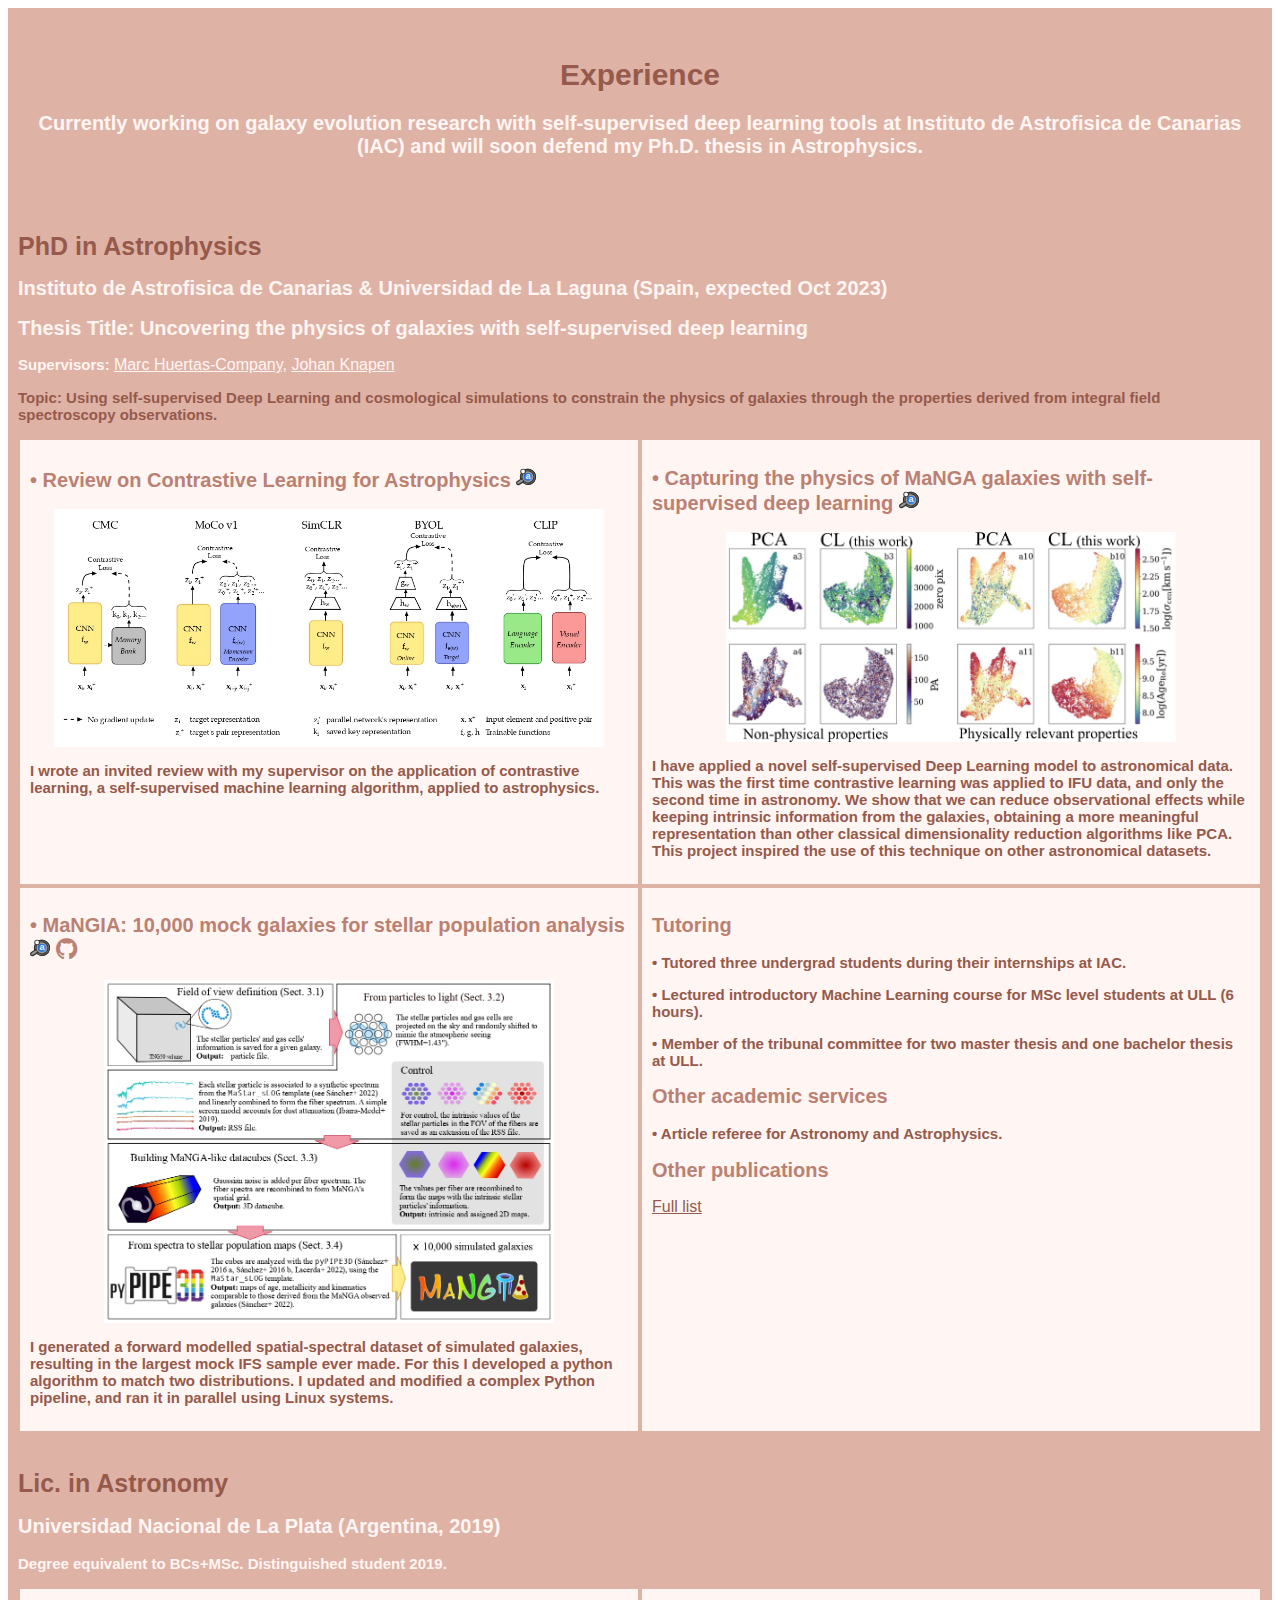
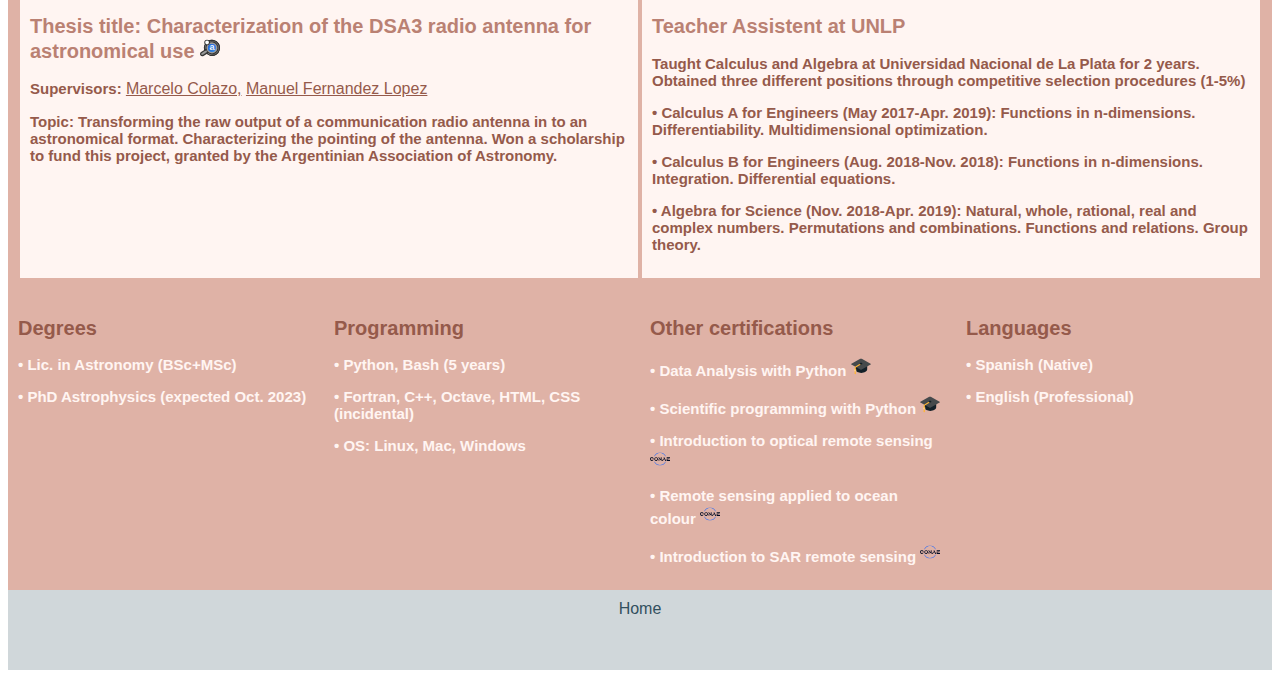
==== experience/index.html @ cc297749 "Update index.html" ====
<!DOCTYPE html>
<! color scheme https://paletton.com/#uid=33s0u0k8bs2fSiIchnk4yzG1EOt>
<link rel="stylesheet" href="styles.css"> 
<link rel="stylesheet" href="https://cdnjs.cloudflare.com/ajax/libs/font-awesome/4.7.0/css/font-awesome.min.css">
<html lang="en">
<head>
<title>RS - experience</title>
<meta charset="utf-8">
<meta name="viewport" content="width=device-width, initial-scale=1">

<style>
* {
  box-sizing: border-box;
}

body {
  font-family: Didot, sans-serif, Arial, Helvetica;
}

/* Style the header */
.header {
  background-color: #DFB2A6;
  padding: 30px;
  text-align: center;
  font-size: 30px;
}

/* Create three equal columns that floats next to each other */
.column {
  float: left;
  padding: 10px;
  width: 100%;
}

.row {
  display: flex;
  flex-wrap: wrap;
  align-items: stretch;
}

.mini {
  float: left;
  width: 25%;
  padding: 10px;
}

.degree {
  background-color: #DFB2A6;
  width: 100%;
  padding: 10px;
}


.project {
  float: left;
  width: 50%;
  padding: 10px;
  border: 2px solid #DFB2A6;
}

 
/* Clear floats after the columns */
.row:after {
  content: "";
  clear: both;
}
 
/* Style the footer */
.footer {
  background-color: #D0D7DA;
  padding: 10px;
  text-align: center;
  height: 80px;
}

.button {
  transition: all .2s ease-in-out;
}

.button:hover {
  transform: scale(1.5);
}

.center {
  display: block;
  margin-left: auto;
  margin-right: auto;
}

.responsive {
  width: 100%;
  max-width: 450px;
  height: auto;
}

.responsive2 {
  width: 100%;
  max-width: 550px;
  height: auto;
}
  
/* Responsive layout - makes the three columns stack on top of each other instead of next to each other */
@media (max-width: 700px) {
  .project {
    width: 100%;
  }
}

@media (max-width: 500px) {
  .mini {
    width: 100%;
  }
}
</style>
</head>
<body>


<div class="header">
  <h1 id="darkred" style="font-size: 30px;">Experience</h2>
  <h2 id="lightred">Currently working on galaxy evolution research with self-supervised deep learning tools at Instituto de Astrofisica de Canarias (IAC) and will soon defend my Ph.D. thesis in Astrophysics.</h2>
</div>


<div class="degree">
  <h1 id="darkred">PhD in Astrophysics</h1>
  <h2 id="lightred">Instituto de Astrofisica de Canarias & Universidad de La Laguna (Spain, expected Oct 2023)</h2>
  <h2 id="lightred">Thesis Title: Uncovering the physics of galaxies with self-supervised deep learning</h2>
  <h3 id="lightred" style="display: inline;">Supervisors: </h3> <a id="lightred" style="text-decoration: underline;" href="https://mhuertascompany.weebly.com/">Marc Huertas-Company,</a> <a id="lightred" style="text-decoration: underline;" href="http://vivaldi.ll.iac.es/galeria/jhk/Johan%20Knapen%27s%20Homepage/Welcome.html">Johan Knapen</a>
  <h3 id="darkred">Topic: Using self-supervised Deep Learning and cosmological simulations to constrain the physics of galaxies through the properties derived from integral field spectroscopy observations.</h3>

  <div class="row"> 
    <div class="project" style="background-color: #FFF5F2;">
      <h2 id="dred">&#x2022; Review on Contrastive Learning for Astrophysics
        <a href="https://ui.adsabs.harvard.edu/abs/2023arXiv230605528H/abstract"><img class="button" src="media/ads_partial_logo_dark_background.svg" height="20" width="20"/></a>
      </h2>
      <img src="https://reginasar.github.io/experience/media/CL_frameworks_2_page-0001.jpg" class="center responsive2" />
      <h3 id="darkred">I wrote an invited review with my supervisor on the application of contrastive learning, a self-supervised machine learning algorithm, applied to astrophysics.</h3>
    </div>
  

    <div class="project" style="background-color: #FFF5F2;">
      <h2 id="dred">&#x2022; Capturing the physics of MaNGA galaxies with self-supervised deep learning
        <a href="https://ui.adsabs.harvard.edu/abs/2021ApJ...921..177S/abstract"><img class="button" src="media/ads_partial_logo_dark_background.svg" height="20" width="20"/></a>
      </h2>
      <img src="https://reginasar.github.io/experience/media/pca_simclr_ifu.png" class="center responsive" />
      <h3 id="darkred">I have applied a novel self-supervised Deep Learning model to astronomical data. This was the first time contrastive learning was applied to IFU data, and only the second time in astronomy. We show that we can reduce observational effects while keeping intrinsic information from the galaxies, obtaining a more meaningful representation than other classical dimensionality reduction algorithms like PCA. This project inspired the use of this technique on other astronomical datasets.</h3>
    </div>
  </div>
 
  <div class="row"> 
    <div class="project" style="background-color: #FFF5F2;">
      <h2 id="dred">&#x2022; MaNGIA: 10,000 mock galaxies for stellar population analysis 
        <a href="https://ui.adsabs.harvard.edu/abs/2023A%26A...673A..23S/abstract"><img class="button" src="media/ads_partial_logo_dark_background.svg" height="20" width="20"/></a>
        <a href="https://github.com/reginasar/TNG_MaNGA_mocks"><i class="fa fa-github button" style="font-size:25px;color:#BA8173"></i></a>
      </h2>
      <img src="https://reginasar.github.io/experience/media/scheme_mini_paper2_page-0001.jpg" class="center responsive" />
      <h3 id="darkred">I generated a forward modelled spatial-spectral dataset of simulated galaxies, resulting in the largest mock IFS sample ever made. For this I developed a python algorithm to match two distributions. I updated and modified a complex Python pipeline, and ran it in parallel using Linux systems.</h3>      
    </div>
   
    <div class="project" style="background-color: #FFF5F2;">
      <h2 id="dred">Tutoring</h2>
      <h3 id="darkred">&#x2022; Tutored three undergrad students during their internships at IAC.</h3>
      <h3 id="darkred">&#x2022; Lectured introductory Machine Learning course for MSc level students at ULL (6 hours).</h3>
      <h3 id="darkred">&#x2022; Member of the tribunal committee for two master thesis and one bachelor thesis at ULL.</h3>
      <h2 id="dred">Other academic services</h2>
      <h3 id="darkred">&#x2022; Article referee for Astronomy and Astrophysics.</h3>
      <h2 id="dred">Other publications</h2>
      <a id="darkred" style="text-decoration: underline;" href="https://ui.adsabs.harvard.edu/search/filter_author_facet_hier_fq_author=NOT&filter_author_facet_hier_fq_author=(((((*%3A*%20NOT%20author_facet_hier%3A%220%2FLopez%2C%20J%22)%20NOT%20author_facet_hier%3A%220%2FPacheco%2C%20P%22)%20NOT%20author_facet_hier%3A%220%2FGallardo%2C%20M%22)%20NOT%20author_facet_hier%3A%220%2FTobajas%2C%20F%22)%20NOT%20author_facet_hier%3A%220%2FAlvarez%2C%20J%22)&filter_author_facet_hier_fq_author=author_facet_hier%3A%220%2FCallico%2C%20G%22&fq=%7B!type%3Daqp%20v%3D%24fq_author%7D&fq_author=((((((*%3A*%20NOT%20author_facet_hier%3A%220%2FLopez%2C%20J%22)%20NOT%20author_facet_hier%3A%220%2FPacheco%2C%20P%22)%20NOT%20author_facet_hier%3A%220%2FGallardo%2C%20M%22)%20NOT%20author_facet_hier%3A%220%2FTobajas%2C%20F%22)%20NOT%20author_facet_hier%3A%220%2FAlvarez%2C%20J%22)%20NOT%20author_facet_hier%3A%220%2FCallico%2C%20G%22)&p_=0&q=-docs(fc6e42573b38092a85a9706470d5d37d)%20%20%20author%3A%22Sarmiento%2C%20Regina%22&sort=date%20desc%2C%20bibcode%20desc">Full list</a>
    </div>
  </div>
</div>
 
<div class="degree">
  <h1 id="darkred">Lic. in Astronomy</h1>
  <h2 id="lightred">Universidad Nacional de La Plata (Argentina, 2019)</h2>
  <h3 id="lightred">Degree equivalent to BCs+MSc. Distinguished student 2019.</h3>

  <div class="row"> 
    <div class="project" style="background-color: #FFF5F2;">
      <h2 id="dred">Thesis title: Characterization of the DSA3 radio antenna for astronomical use <a href="https://ui.adsabs.harvard.edu/abs/2020BAAA...61B.231S/abstract"><img class="button" src="media/ads_partial_logo_dark_background.svg" height="20" width="20"/></a></h2>
      <h3 id="darkred" style="display: inline;">Supervisors: </h3> <a id="darkred" style="text-decoration: underline;" href="https://ar.linkedin.com/in/marcelo-colazo-37b0ab4">Marcelo Colazo,</a> <a id="darkred" style="text-decoration: underline;" href="https://www.iar.unlp.edu.ar/institucional/personal/dr-manuel-fernandez-lopez/">Manuel Fernandez Lopez</a>
      <h3 id="darkred">Topic: Transforming the raw output of a communication radio antenna in to an astronomical format. Characterizing the pointing of the antenna. Won a scholarship to fund this project, granted by the Argentinian
Association of Astronomy.</h3>
    </div>

    <div class="project" style="background-color: #FFF5F2;">
      <h2 id="dred">Teacher Assistent at UNLP</h2>
      <h3 id="darkred">Taught Calculus and Algebra at Universidad Nacional de La Plata for 2 years. Obtained three different positions through competitive selection procedures (1-5%)</h3>
      <h3 id="darkred">&#x2022; Calculus A for Engineers (May 2017-Apr. 2019): Functions in n-dimensions. Differentiability. Multidimensional optimization.</h3>
      <h3 id="darkred">&#x2022; Calculus B for Engineers (Aug. 2018-Nov. 2018): Functions in n-dimensions. Integration. Differential equations.</h3>
      <h3 id="darkred">&#x2022; Algebra for Science (Nov. 2018-Apr. 2019): Natural, whole, rational, real and complex numbers. Permutations and combinations. Functions and relations. Group theory.</h3>
    </div>
  </div>
</div>

 
<div class="row"> 
  <div class="mini" style="background-color: #DFB2A6;">
    <h2 id="darkred">Degrees</h2>
    <h3 id="lightred">&#x2022; Lic. in Astronomy (BSc+MSc)</h3>
    <h3 id="lightred">&#x2022; PhD Astrophysics (expected Oct. 2023)</h3>
  </div>
 
  <div class="mini" style="background-color: #DFB2A6;">
    <h2 id="darkred">Programming</h1>
    <h3 id="lightred">&#x2022; Python, Bash (5 years)</h3>
    <h3 id="lightred">&#x2022; Fortran, C++, Octave, HTML, CSS (incidental)</h3>
    <h3 id="lightred">&#x2022; OS: Linux, Mac, Windows</h3>
  </div>
 
  <div class="mini" style="background-color: #DFB2A6;">   
    <h2 id="darkred">Other certifications</h2>
    <h3 id="lightred">&#x2022; Data Analysis with Python <a href="https://www.freecodecamp.org/certification/fcc90348913-fd40-420e-a1f8-22a1d60f429a/data-analysis-with-python-v7"><img class="button" src="media/certificate.svg" height="20" width="20"/></a> </h3>
    <h3 id="lightred">&#x2022; Scientific programming with Python <a href="https://www.freecodecamp.org/certification/fcc90348913-fd40-420e-a1f8-22a1d60f429a/scientific-computing-with-python-v7"><img class="button" src="media/certificate.svg" height="20" width="20"/></a> </h3>
    <h3 id="lightred">&#x2022; Introduction to optical remote sensing <a href="https://www.argentina.gob.ar/ciencia/conae/unidad-educacion/cursos-y-capacitaciones/teledeteccion-optica-nivel-introductorio"><img class="button" src="media/conae.svg" height="20" width="20"/></a> </h3>
    <h3 id="lightred">&#x2022; Remote sensing applied to ocean colour <a href="https://www.argentina.gob.ar/ciencia/conae/unidad-educacion/cursos-y-capacitaciones/teledeteccion-aplicada-al-color-del-oceano-nivel-introductorio"><img class="button" src="media/conae.svg" height="20" width="20"/></a> </h3>
    <h3 id="lightred">&#x2022; Introduction to SAR remote sensing <a href="https://www.argentina.gob.ar/ciencia/conae/unidad-educacion/cursos-y-capacitaciones/teledeteccion-sar-nivel-introductorio"><img class="button" src="media/conae.svg" height="20" width="20"/></a> </h3>
  </div>
 
  <div class="mini" style="background-color: #DFB2A6;">
    <h2 id="darkred">Languages</h2>
    <h3 id="lightred">&#x2022; Spanish (Native)</h3>
    <h3 id="lightred">&#x2022; English (Professional)</h3>
  </div>
</div> 

 

<div class="footer">
  <a id="blue" href="https://reginasar.github.io/">Home</a>
</div>

</body>
</html>
---- experience/styles.css ----
<style>


h1#blue {
  color: #32505E;
}

h2#blue {
  color: #4B6876;
}
  
h1#darkred {
  color: #955A4B; /* Dark red big font */
  font-size: 25px; 
}

h2#darkred {
  color: #955A4B;
  font-size: 20px; /* Dark red paragraph font */
}

h3#darkred {
  color: #955A4B;
  font-size: 15px; /* Dark red paragraph font */
}


h1#dred {
  color: #BA8173; /* not so Dark red big font */
  font-size: 25px; 
}

h2#dred {
  color: #BA8173;
  font-size: 20px; /* not so Dark red paragraph font */
}

h3#dred {
  color: #BA8173;
  font-size: 15px; /* not so Dark red paragraph font */
}

h1#lightred {
  color: #FFF5F2; /* Light red big font */
  font-size: 25px; 
}

h2#lightred {
  color: #FFF5F2;
  font-size: 20px; /* Light red subtitle font */
}

h3#lightred {
  color: #FFF5F2;
  font-size: 15px; /* Light red paragraph font */
}

h1#pink {
  color: #FFE2DB;
  font-size: 25px; /* pink big font */
}

h2#pink {
  color: #FFE2DB;
  font-size: 20px; /* pink subtitle font */
}

h3#pink {
  color: #FFE2DB;
  font-size: 15px; /* pink paragraph font */
}

a#lightred:link {
  color: #FFF5F2;
  background-color: transparent;
  text-decoration: none;
}
a#lightred:visited {
  color: #FFF5F2;
  background-color: transparent;
  text-decoration: none;
}
a#lightred:hover {
  color: #955A4B;
  background-color: transparent;
  text-decoration: underline;
}
a#lightred:active {
  color: #955A4B;
  background-color: transparent;
  text-decoration: underline;
}

a#blue:link {
  color: #32505E;
  background-color: transparent;
  text-decoration: none;
}
a#blue:visited {
  color: #32505E;
  background-color: transparent;
  text-decoration: none;
}
a#blue:hover {
  color: #4B6876;
  background-color: transparent;
  text-decoration: underline;
}
a#blue:active {
  color: #4B6876;
  background-color: transparent;
  text-decoration: underline;
}

a#darkred:link {
  color: #955A4B;
  background-color: transparent;
  text-decoration: none;
}
a#darkred:visited {
  color: #955A4B;
  background-color: transparent;
  text-decoration: none;
}
a#darkred:hover {
  color: #DFB2A6;
  background-color: transparent;
  text-decoration: underline;
}
a#darkred:active {
  color: #DFB2A6;
  background-color: transparent;
  text-decoration: underline;
}

  
</style>
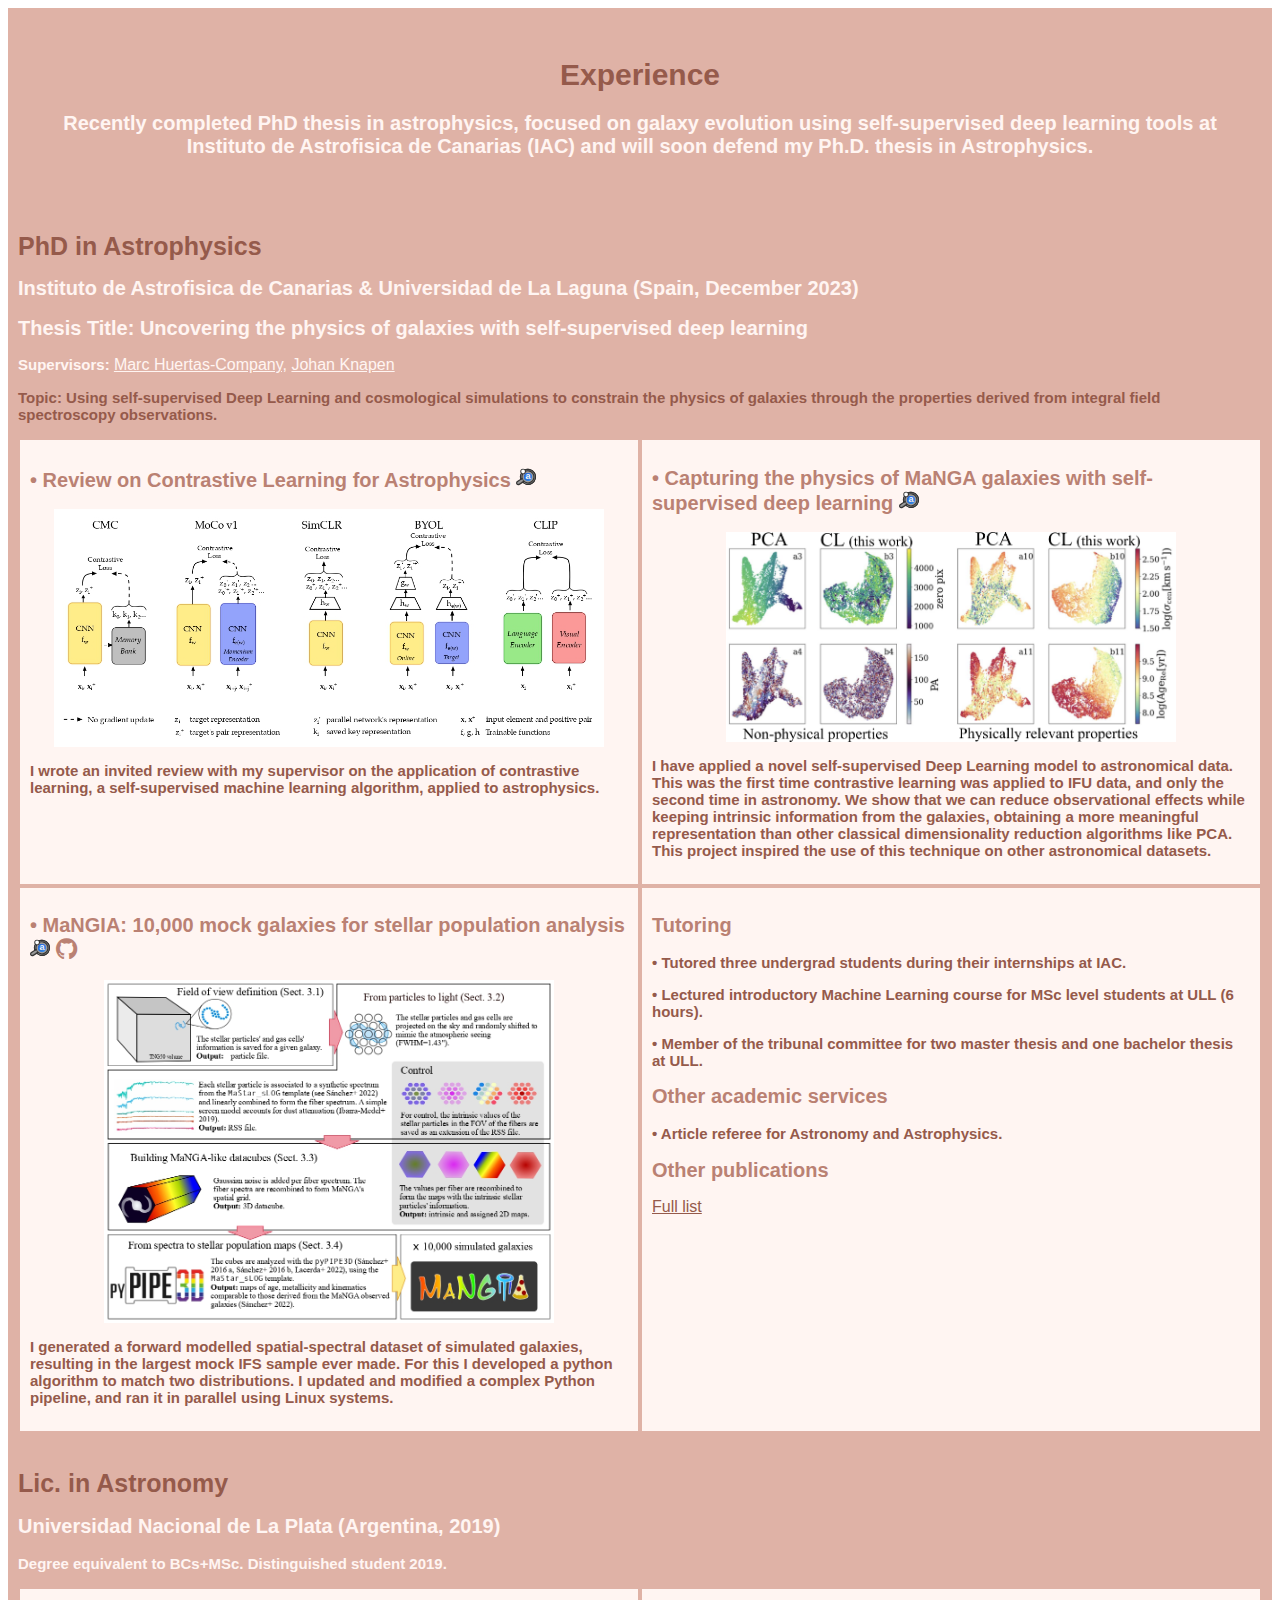
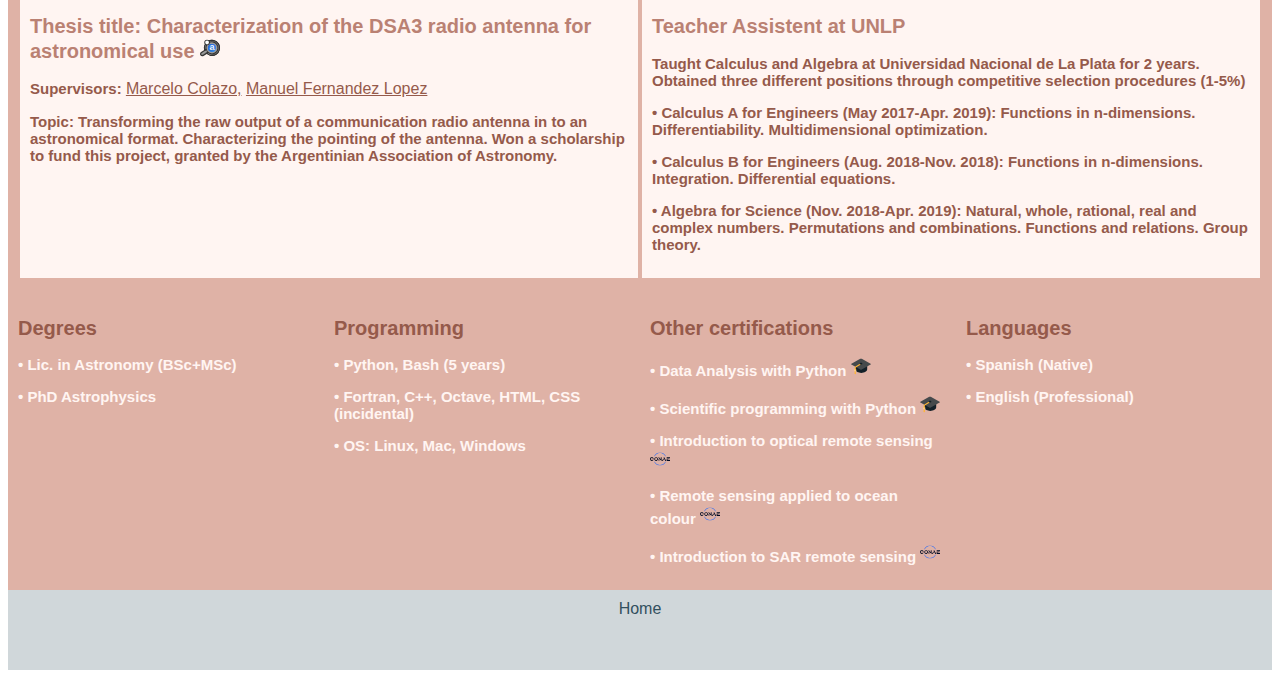
==== commit 0148edb4: "Update index.html" ====
--- a/experience/index.html
+++ b/experience/index.html
@@ -118,13 +118,13 @@
 
 <div class="header">
   <h1 id="darkred" style="font-size: 30px;">Experience</h2>
-  <h2 id="lightred">Currently working on galaxy evolution research with self-supervised deep learning tools at Instituto de Astrofisica de Canarias (IAC) and will soon defend my Ph.D. thesis in Astrophysics.</h2>
+  <h2 id="lightred">Recently completed PhD thesis in astrophysics, focused on galaxy evolution using self-supervised deep learning tools at Instituto de Astrofisica de Canarias (IAC) and will soon defend my Ph.D. thesis in Astrophysics.</h2>
 </div>
 
 
 <div class="degree">
   <h1 id="darkred">PhD in Astrophysics</h1>
-  <h2 id="lightred">Instituto de Astrofisica de Canarias & Universidad de La Laguna (Spain, expected Oct 2023)</h2>
+  <h2 id="lightred">Instituto de Astrofisica de Canarias & Universidad de La Laguna (Spain, December 2023)</h2>
   <h2 id="lightred">Thesis Title: Uncovering the physics of galaxies with self-supervised deep learning</h2>
   <h3 id="lightred" style="display: inline;">Supervisors: </h3> <a id="lightred" style="text-decoration: underline;" href="https://mhuertascompany.weebly.com/">Marc Huertas-Company,</a> <a id="lightred" style="text-decoration: underline;" href="http://vivaldi.ll.iac.es/galeria/jhk/Johan%20Knapen%27s%20Homepage/Welcome.html">Johan Knapen</a>
   <h3 id="darkred">Topic: Using self-supervised Deep Learning and cosmological simulations to constrain the physics of galaxies through the properties derived from integral field spectroscopy observations.</h3>
@@ -166,7 +166,7 @@
       <h2 id="dred">Other academic services</h2>
       <h3 id="darkred">&#x2022; Article referee for Astronomy and Astrophysics.</h3>
       <h2 id="dred">Other publications</h2>
-      <a id="darkred" style="text-decoration: underline;" href="https://ui.adsabs.harvard.edu/search/filter_author_facet_hier_fq_author=NOT&filter_author_facet_hier_fq_author=(((((*%3A*%20NOT%20author_facet_hier%3A%220%2FLopez%2C%20J%22)%20NOT%20author_facet_hier%3A%220%2FPacheco%2C%20P%22)%20NOT%20author_facet_hier%3A%220%2FGallardo%2C%20M%22)%20NOT%20author_facet_hier%3A%220%2FTobajas%2C%20F%22)%20NOT%20author_facet_hier%3A%220%2FAlvarez%2C%20J%22)&filter_author_facet_hier_fq_author=author_facet_hier%3A%220%2FCallico%2C%20G%22&fq=%7B!type%3Daqp%20v%3D%24fq_author%7D&fq_author=((((((*%3A*%20NOT%20author_facet_hier%3A%220%2FLopez%2C%20J%22)%20NOT%20author_facet_hier%3A%220%2FPacheco%2C%20P%22)%20NOT%20author_facet_hier%3A%220%2FGallardo%2C%20M%22)%20NOT%20author_facet_hier%3A%220%2FTobajas%2C%20F%22)%20NOT%20author_facet_hier%3A%220%2FAlvarez%2C%20J%22)%20NOT%20author_facet_hier%3A%220%2FCallico%2C%20G%22)&p_=0&q=-docs(fc6e42573b38092a85a9706470d5d37d)%20%20%20author%3A%22Sarmiento%2C%20Regina%22&sort=date%20desc%2C%20bibcode%20desc">Full list</a>
+      <a id="darkred" style="text-decoration: underline;" href="https://ui.adsabs.harvard.edu/search/filter_database_fq_database=AND&filter_database_fq_database=((database%3Aastronomy%20OR%20database%3Aphysics))&filter_database_fq_database=database%3A%22astronomy%22&fq=%7B!type%3Daqp%20v%3D%24fq_database%7D&fq_database=(((database%3Aastronomy%20OR%20database%3Aphysics))%20AND%20database%3A%22astronomy%22)&p_=0&q=((%20author%3A%22Sarmiento%2C%20Regina%22)%20AND%20year%3A2020-2024)&sort=date%20desc%2C%20bibcode%20desc">Full list</a>
     </div>
   </div>
 </div>
@@ -199,7 +199,7 @@
   <div class="mini" style="background-color: #DFB2A6;">
     <h2 id="darkred">Degrees</h2>
     <h3 id="lightred">&#x2022; Lic. in Astronomy (BSc+MSc)</h3>
-    <h3 id="lightred">&#x2022; PhD Astrophysics (expected Oct. 2023)</h3>
+    <h3 id="lightred">&#x2022; PhD Astrophysics </h3>
   </div>
  
   <div class="mini" style="background-color: #DFB2A6;">
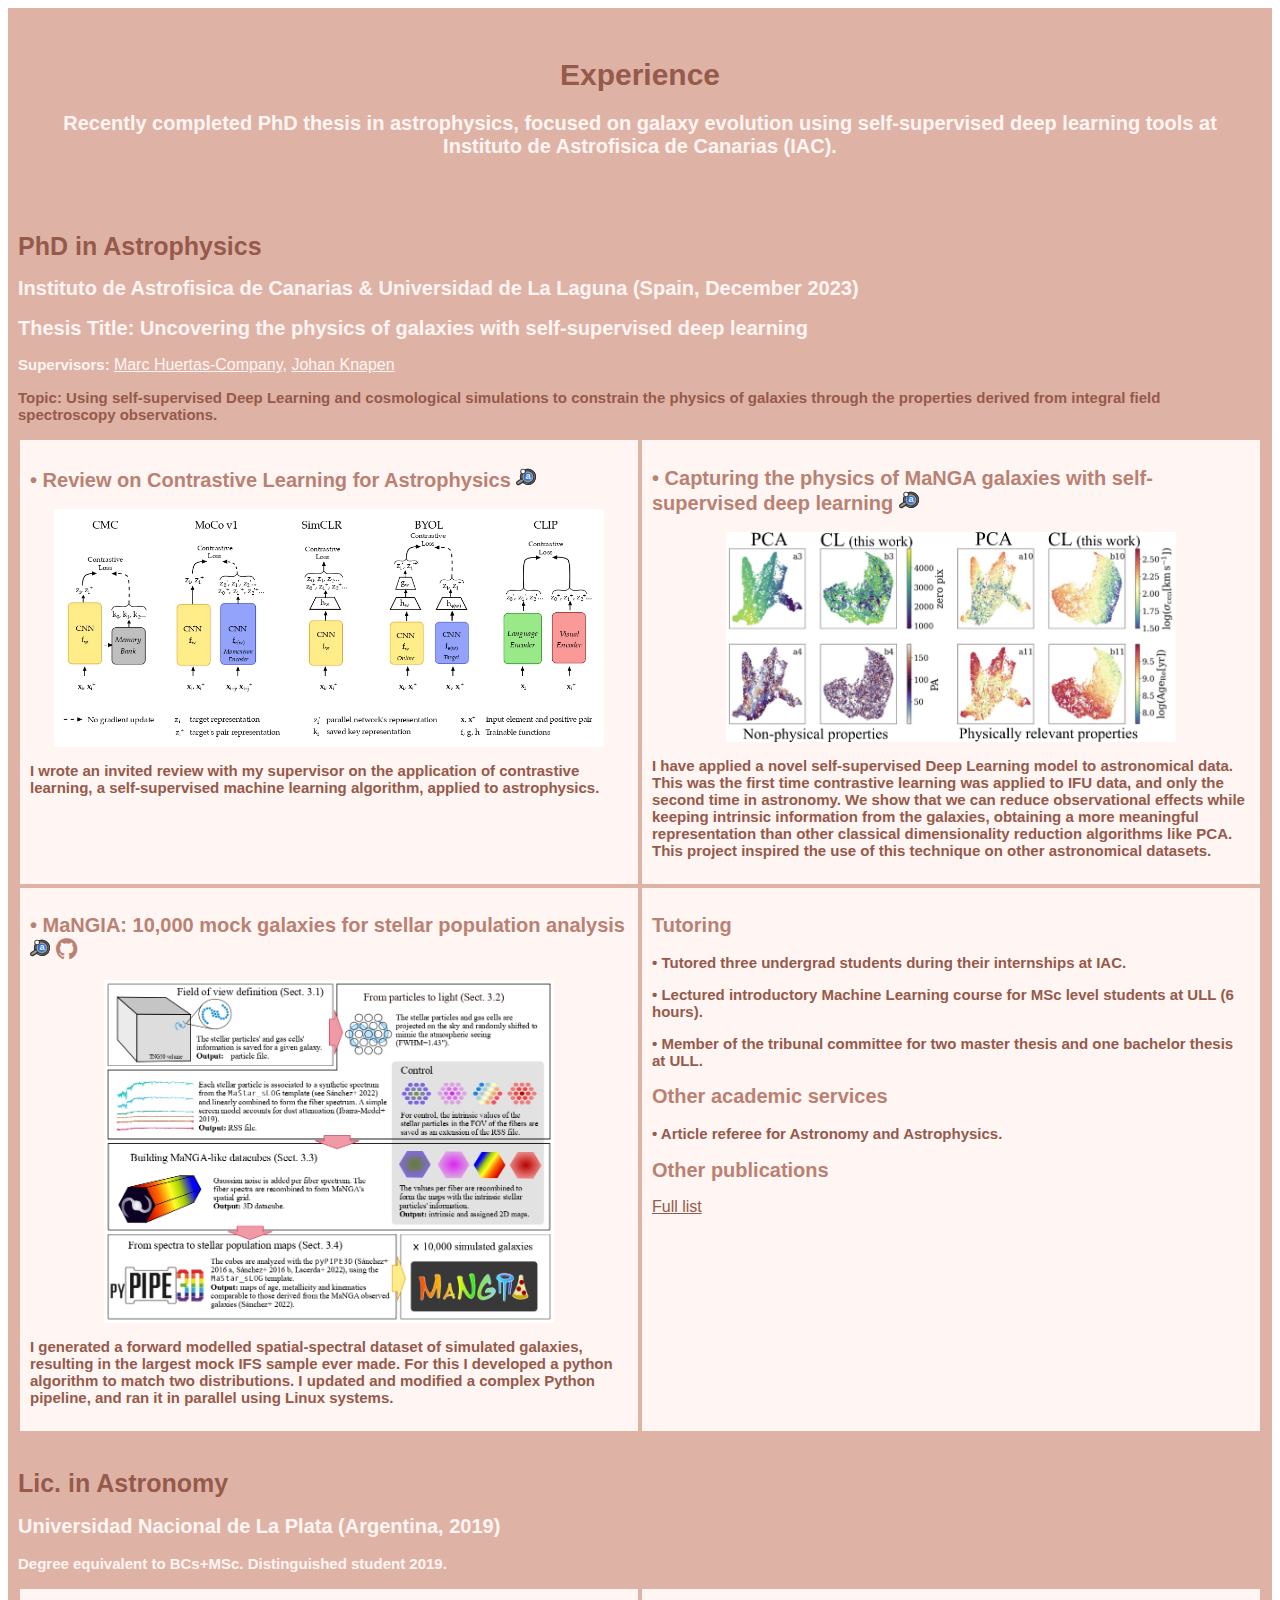
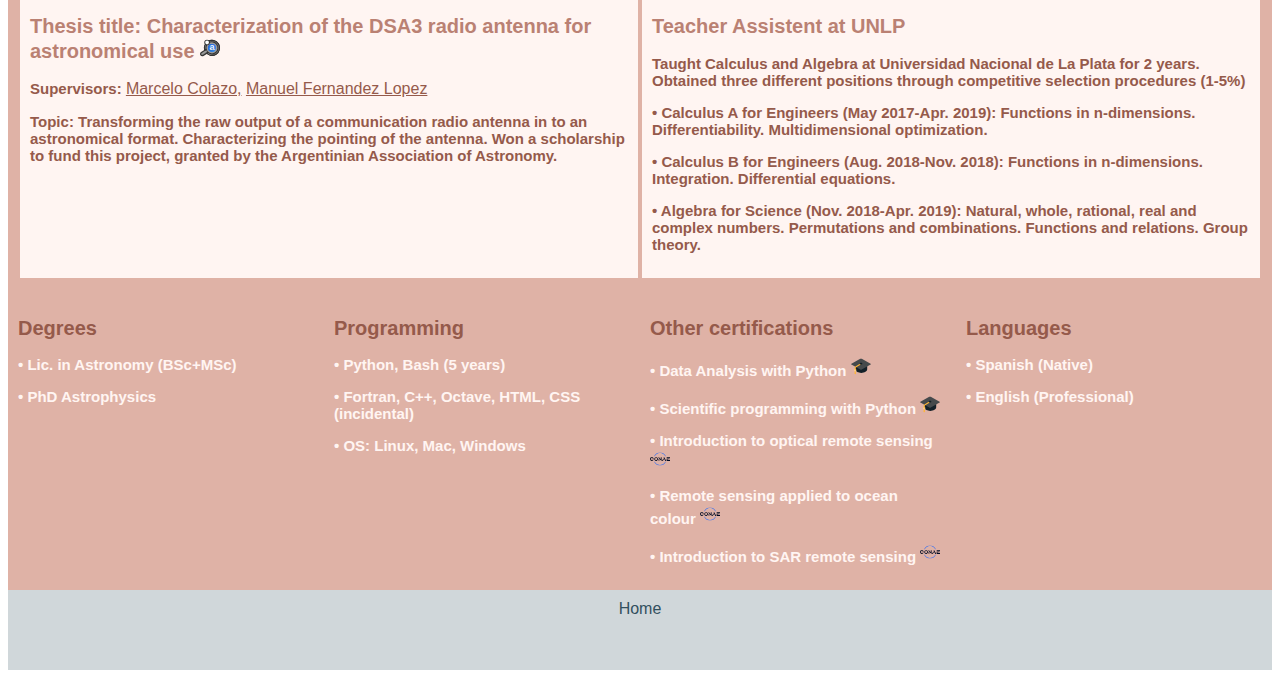
==== commit 8f571536: "Update index.html" ====
--- a/experience/index.html
+++ b/experience/index.html
@@ -118,7 +118,7 @@
 
 <div class="header">
   <h1 id="darkred" style="font-size: 30px;">Experience</h2>
-  <h2 id="lightred">Recently completed PhD thesis in astrophysics, focused on galaxy evolution using self-supervised deep learning tools at Instituto de Astrofisica de Canarias (IAC) and will soon defend my Ph.D. thesis in Astrophysics.</h2>
+  <h2 id="lightred">Recently completed PhD thesis in astrophysics, focused on galaxy evolution using self-supervised deep learning tools at Instituto de Astrofisica de Canarias (IAC).</h2>
 </div>
 
 
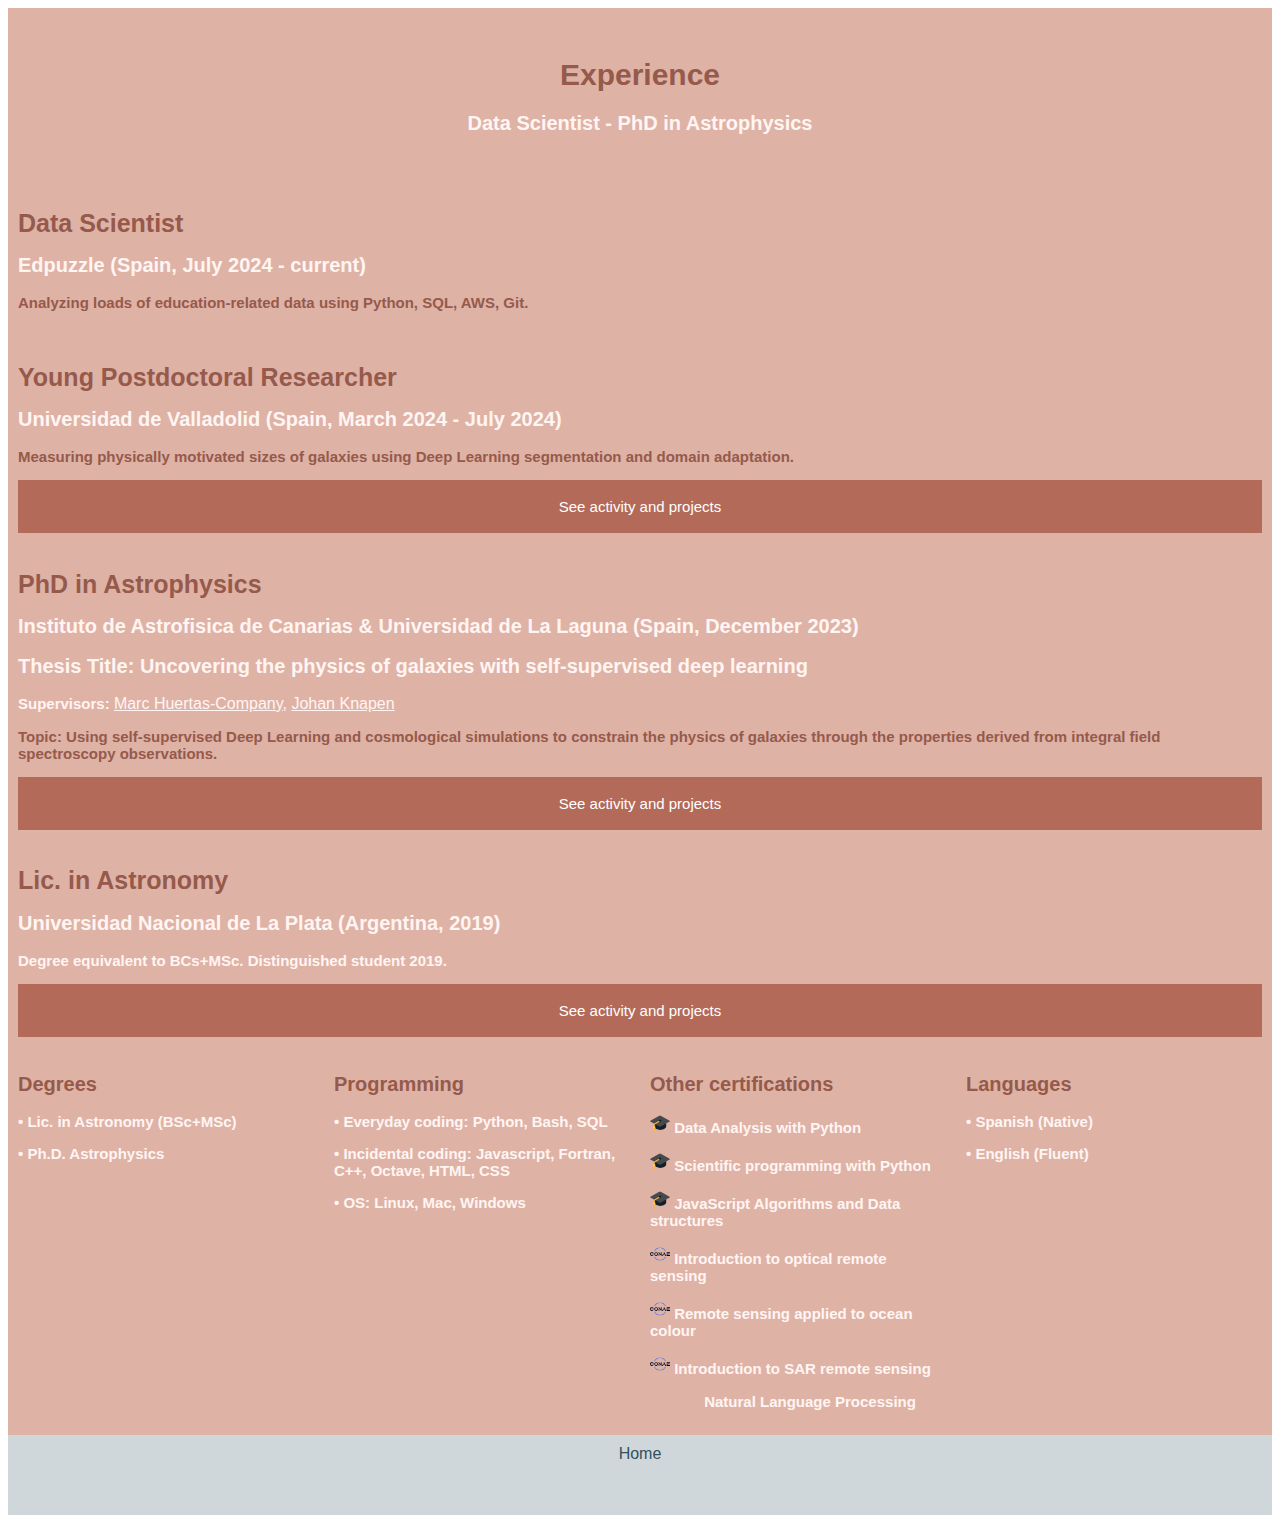
==== commit 85fb42aa: "added collapsible projects" ====
--- a/experience/index.html
+++ b/experience/index.html
@@ -1,5 +1,5 @@
 <!DOCTYPE html>
-<! color scheme https://paletton.com/#uid=33s0u0k8bs2fSiIchnk4yzG1EOt>
+<!-- color scheme https://paletton.com/#uid=33s0u0k8bs2fSiIchnk4yzG1EOt-->
 <link rel="stylesheet" href="styles.css"> 
 <link rel="stylesheet" href="https://cdnjs.cloudflare.com/ajax/libs/font-awesome/4.7.0/css/font-awesome.min.css">
 <html lang="en">
@@ -8,119 +8,50 @@
 <meta charset="utf-8">
 <meta name="viewport" content="width=device-width, initial-scale=1">
 
-<style>
-* {
-  box-sizing: border-box;
-}
-
-body {
-  font-family: Didot, sans-serif, Arial, Helvetica;
-}
-
-/* Style the header */
-.header {
-  background-color: #DFB2A6;
-  padding: 30px;
-  text-align: center;
-  font-size: 30px;
-}
-
-/* Create three equal columns that floats next to each other */
-.column {
-  float: left;
-  padding: 10px;
-  width: 100%;
-}
-
-.row {
-  display: flex;
-  flex-wrap: wrap;
-  align-items: stretch;
-}
-
-.mini {
-  float: left;
-  width: 25%;
-  padding: 10px;
-}
-
-.degree {
-  background-color: #DFB2A6;
-  width: 100%;
-  padding: 10px;
-}
-
-
-.project {
-  float: left;
-  width: 50%;
-  padding: 10px;
-  border: 2px solid #DFB2A6;
-}
-
- 
-/* Clear floats after the columns */
-.row:after {
-  content: "";
-  clear: both;
-}
- 
-/* Style the footer */
-.footer {
-  background-color: #D0D7DA;
-  padding: 10px;
-  text-align: center;
-  height: 80px;
-}
-
-.button {
-  transition: all .2s ease-in-out;
-}
-
-.button:hover {
-  transform: scale(1.5);
-}
-
-.center {
-  display: block;
-  margin-left: auto;
-  margin-right: auto;
-}
-
-.responsive {
-  width: 100%;
-  max-width: 450px;
-  height: auto;
-}
-
-.responsive2 {
-  width: 100%;
-  max-width: 550px;
-  height: auto;
-}
-  
-/* Responsive layout - makes the three columns stack on top of each other instead of next to each other */
-@media (max-width: 700px) {
-  .project {
-    width: 100%;
-  }
-}
-
-@media (max-width: 500px) {
-  .mini {
-    width: 100%;
-  }
-}
-</style>
 </head>
 <body>
 
-
 <div class="header">
   <h1 id="darkred" style="font-size: 30px;">Experience</h2>
-  <h2 id="lightred">Recently completed PhD thesis in astrophysics, focused on galaxy evolution using self-supervised deep learning tools at Instituto de Astrofisica de Canarias (IAC).</h2>
+  <h2 id="lightred">Data Scientist - PhD in Astrophysics</h2>
 </div>
 
+<div class="degree">
+  <h1 id="darkred">Data Scientist</h1>
+  <h2 id="lightred">Edpuzzle (Spain, July 2024 - current)</h2>
+  <h3 id="darkred">Analyzing loads of education-related data using Python, SQL, AWS, Git.</h3>
+</div>
+
+<div class="degree">
+  <h1 id="darkred">Young Postdoctoral Researcher</h1>
+  <h2 id="lightred">Universidad de Valladolid (Spain, March 2024 - July 2024)</h2>
+  <h3 id="darkred">Measuring physically motivated sizes of galaxies using Deep Learning segmentation and domain adaptation.</h3>
+  <button type="button" class="collapsible">See activity and projects</button>
+  <div class="content">
+    <div class="project">
+      <h2 id="dred">&#x2022; Preparing an observed and a simulated dataset for galaxy segmentation
+        <a href="https://github.com/reginasar/stripe82_cutouts_and_mocks"><i class="fa fa-github button" style="font-size:25px;color:#BA8173"></i></a>
+      </h2>
+      <div class="container">
+        <img src="media/009_gal.png" class="image">
+        <div class="overlay">
+          <a href="#" class="image">
+            <img src="media/009_galmask.png" class="image">
+          </a>
+        </div>
+      </div>
+      <h3 id="darkred">The observed galaxy stamps correspond to SDSS Stripe82 cutouts, while the mock galaxies were simulated with Imfit combining a bulge and a disc light profile, and later overlapped on a real sky image.</h3>
+    </div>
+  
+    <div class="project">
+      <h2 id="dred">&#x2022; Traning a segmentation model that adapts two domains
+        <a href="https://github.com/reginasar/Stripe82_segmentation"><i class="fa fa-github button" style="font-size:25px;color:#BA8173"></i></a>
+      </h2>
+      <h3 id="darkred">A U-Net model is trained on the source target (simulated) to optimize the segmentation loss. In a second stage, the decoder is frozen and both datasets are fed to the model. In addition to the segmentation problem (on source data only), a discriminator layer is introduced after the latent space to classify both data domains. At the same time, the encoder is trained to push both sets of embeddings together. </h3>
+    </div>
+  </div>
+  <button type="button" class="hidecoll">Hide &#10224;</button>
+</div>
 
 <div class="degree">
   <h1 id="darkred">PhD in Astrophysics</h1>
@@ -129,39 +60,38 @@
   <h3 id="lightred" style="display: inline;">Supervisors: </h3> <a id="lightred" style="text-decoration: underline;" href="https://mhuertascompany.weebly.com/">Marc Huertas-Company,</a> <a id="lightred" style="text-decoration: underline;" href="http://vivaldi.ll.iac.es/galeria/jhk/Johan%20Knapen%27s%20Homepage/Welcome.html">Johan Knapen</a>
   <h3 id="darkred">Topic: Using self-supervised Deep Learning and cosmological simulations to constrain the physics of galaxies through the properties derived from integral field spectroscopy observations.</h3>
 
-  <div class="row"> 
-    <div class="project" style="background-color: #FFF5F2;">
+  <button type="button" class="collapsible">See activity and projects</button>
+  <div class="content"> 
+    <div class="project">
       <h2 id="dred">&#x2022; Review on Contrastive Learning for Astrophysics
-        <a href="https://ui.adsabs.harvard.edu/abs/2023arXiv230605528H/abstract"><img class="button" src="media/ads_partial_logo_dark_background.svg" height="20" width="20"/></a>
+        <a href="https://ui.adsabs.harvard.edu/abs/2023arXiv230605528H/abstract"><img class="pop-button" src="media/ads_partial_logo_dark_background.svg" height="20" width="20"/></a>
       </h2>
       <img src="https://reginasar.github.io/experience/media/CL_frameworks_2_page-0001.jpg" class="center responsive2" />
       <h3 id="darkred">I wrote an invited review with my supervisor on the application of contrastive learning, a self-supervised machine learning algorithm, applied to astrophysics.</h3>
     </div>
   
 
-    <div class="project" style="background-color: #FFF5F2;">
+    <div class="project">
       <h2 id="dred">&#x2022; Capturing the physics of MaNGA galaxies with self-supervised deep learning
-        <a href="https://ui.adsabs.harvard.edu/abs/2021ApJ...921..177S/abstract"><img class="button" src="media/ads_partial_logo_dark_background.svg" height="20" width="20"/></a>
+        <a href="https://ui.adsabs.harvard.edu/abs/2021ApJ...921..177S/abstract"><img class="pop-button" src="media/ads_partial_logo_dark_background.svg" height="20" width="20"/></a>
       </h2>
       <img src="https://reginasar.github.io/experience/media/pca_simclr_ifu.png" class="center responsive" />
       <h3 id="darkred">I have applied a novel self-supervised Deep Learning model to astronomical data. This was the first time contrastive learning was applied to IFU data, and only the second time in astronomy. We show that we can reduce observational effects while keeping intrinsic information from the galaxies, obtaining a more meaningful representation than other classical dimensionality reduction algorithms like PCA. This project inspired the use of this technique on other astronomical datasets.</h3>
     </div>
-  </div>
  
-  <div class="row"> 
-    <div class="project" style="background-color: #FFF5F2;">
+    <div class="project">
       <h2 id="dred">&#x2022; MaNGIA: 10,000 mock galaxies for stellar population analysis 
-        <a href="https://ui.adsabs.harvard.edu/abs/2023A%26A...673A..23S/abstract"><img class="button" src="media/ads_partial_logo_dark_background.svg" height="20" width="20"/></a>
+        <a href="https://ui.adsabs.harvard.edu/abs/2023A%26A...673A..23S/abstract"><img class="pop-button" src="media/ads_partial_logo_dark_background.svg" height="20" width="20"/></a>
         <a href="https://github.com/reginasar/TNG_MaNGA_mocks"><i class="fa fa-github button" style="font-size:25px;color:#BA8173"></i></a>
       </h2>
       <img src="https://reginasar.github.io/experience/media/scheme_mini_paper2_page-0001.jpg" class="center responsive" />
       <h3 id="darkred">I generated a forward modelled spatial-spectral dataset of simulated galaxies, resulting in the largest mock IFS sample ever made. For this I developed a python algorithm to match two distributions. I updated and modified a complex Python pipeline, and ran it in parallel using Linux systems.</h3>      
     </div>
    
-    <div class="project" style="background-color: #FFF5F2;">
+    <div class="project">
       <h2 id="dred">Tutoring</h2>
-      <h3 id="darkred">&#x2022; Tutored three undergrad students during their internships at IAC.</h3>
-      <h3 id="darkred">&#x2022; Lectured introductory Machine Learning course for MSc level students at ULL (6 hours).</h3>
+      <h3 id="darkred">&#x2022; I tutored three undergrad students during their internships at IAC.</h3>
+      <h3 id="darkred">&#x2022; I lectured introductory Machine Learning course for MSc level students at ULL (6 hours).</h3>
       <h3 id="darkred">&#x2022; Member of the tribunal committee for two master thesis and one bachelor thesis at ULL.</h3>
       <h2 id="dred">Other academic services</h2>
       <h3 id="darkred">&#x2022; Article referee for Astronomy and Astrophysics.</h3>
@@ -169,59 +99,63 @@
       <a id="darkred" style="text-decoration: underline;" href="https://ui.adsabs.harvard.edu/search/filter_database_fq_database=AND&filter_database_fq_database=((database%3Aastronomy%20OR%20database%3Aphysics))&filter_database_fq_database=database%3A%22astronomy%22&fq=%7B!type%3Daqp%20v%3D%24fq_database%7D&fq_database=(((database%3Aastronomy%20OR%20database%3Aphysics))%20AND%20database%3A%22astronomy%22)&p_=0&q=((%20author%3A%22Sarmiento%2C%20Regina%22)%20AND%20year%3A2020-2024)&sort=date%20desc%2C%20bibcode%20desc">Full list</a>
     </div>
   </div>
+  <button type="button" class="hidecoll">Hide &#10224;</button>
 </div>
  
 <div class="degree">
   <h1 id="darkred">Lic. in Astronomy</h1>
   <h2 id="lightred">Universidad Nacional de La Plata (Argentina, 2019)</h2>
   <h3 id="lightred">Degree equivalent to BCs+MSc. Distinguished student 2019.</h3>
-
-  <div class="row"> 
-    <div class="project" style="background-color: #FFF5F2;">
-      <h2 id="dred">Thesis title: Characterization of the DSA3 radio antenna for astronomical use <a href="https://ui.adsabs.harvard.edu/abs/2020BAAA...61B.231S/abstract"><img class="button" src="media/ads_partial_logo_dark_background.svg" height="20" width="20"/></a></h2>
+  <button type="button" class="collapsible">See activity and projects</button>
+  <div class="content"> 
+    <div class="project">
+      <h2 id="dred">Thesis title: Characterization of the DSA3 radio antenna for astronomical use <a href="https://ui.adsabs.harvard.edu/abs/2020BAAA...61B.231S/abstract"><img class="pop-button" src="media/ads_partial_logo_dark_background.svg" height="20" width="20"/></a></h2>
       <h3 id="darkred" style="display: inline;">Supervisors: </h3> <a id="darkred" style="text-decoration: underline;" href="https://ar.linkedin.com/in/marcelo-colazo-37b0ab4">Marcelo Colazo,</a> <a id="darkred" style="text-decoration: underline;" href="https://www.iar.unlp.edu.ar/institucional/personal/dr-manuel-fernandez-lopez/">Manuel Fernandez Lopez</a>
       <h3 id="darkred">Topic: Transforming the raw output of a communication radio antenna in to an astronomical format. Characterizing the pointing of the antenna. Won a scholarship to fund this project, granted by the Argentinian
 Association of Astronomy.</h3>
     </div>
 
-    <div class="project" style="background-color: #FFF5F2;">
+    <div class="project">
       <h2 id="dred">Teacher Assistent at UNLP</h2>
-      <h3 id="darkred">Taught Calculus and Algebra at Universidad Nacional de La Plata for 2 years. Obtained three different positions through competitive selection procedures (1-5%)</h3>
+      <h3 id="darkred">I taught Calculus and Algebra at Universidad Nacional de La Plata for 2 years. Obtained three different positions through competitive selection procedures (1-5%)</h3>
       <h3 id="darkred">&#x2022; Calculus A for Engineers (May 2017-Apr. 2019): Functions in n-dimensions. Differentiability. Multidimensional optimization.</h3>
       <h3 id="darkred">&#x2022; Calculus B for Engineers (Aug. 2018-Nov. 2018): Functions in n-dimensions. Integration. Differential equations.</h3>
       <h3 id="darkred">&#x2022; Algebra for Science (Nov. 2018-Apr. 2019): Natural, whole, rational, real and complex numbers. Permutations and combinations. Functions and relations. Group theory.</h3>
     </div>
   </div>
+  <button type="button" class="hidecoll">Hide &#10224;</button>
 </div>
 
  
 <div class="row"> 
-  <div class="mini" style="background-color: #DFB2A6;">
+  <div class="mini">
     <h2 id="darkred">Degrees</h2>
     <h3 id="lightred">&#x2022; Lic. in Astronomy (BSc+MSc)</h3>
-    <h3 id="lightred">&#x2022; PhD Astrophysics </h3>
+    <h3 id="lightred">&#x2022; Ph.D. Astrophysics </h3>
   </div>
  
-  <div class="mini" style="background-color: #DFB2A6;">
+  <div class="mini">
     <h2 id="darkred">Programming</h1>
-    <h3 id="lightred">&#x2022; Python, Bash (5 years)</h3>
-    <h3 id="lightred">&#x2022; Fortran, C++, Octave, HTML, CSS (incidental)</h3>
+    <h3 id="lightred">&#x2022; Everyday coding: Python, Bash, SQL</h3>
+    <h3 id="lightred">&#x2022; Incidental coding: Javascript, Fortran, C++, Octave, HTML, CSS</h3>
     <h3 id="lightred">&#x2022; OS: Linux, Mac, Windows</h3>
   </div>
  
-  <div class="mini" style="background-color: #DFB2A6;">   
+  <div class="mini">   
     <h2 id="darkred">Other certifications</h2>
-    <h3 id="lightred">&#x2022; Data Analysis with Python <a href="https://www.freecodecamp.org/certification/fcc90348913-fd40-420e-a1f8-22a1d60f429a/data-analysis-with-python-v7"><img class="button" src="media/certificate.svg" height="20" width="20"/></a> </h3>
-    <h3 id="lightred">&#x2022; Scientific programming with Python <a href="https://www.freecodecamp.org/certification/fcc90348913-fd40-420e-a1f8-22a1d60f429a/scientific-computing-with-python-v7"><img class="button" src="media/certificate.svg" height="20" width="20"/></a> </h3>
-    <h3 id="lightred">&#x2022; Introduction to optical remote sensing <a href="https://www.argentina.gob.ar/ciencia/conae/unidad-educacion/cursos-y-capacitaciones/teledeteccion-optica-nivel-introductorio"><img class="button" src="media/conae.svg" height="20" width="20"/></a> </h3>
-    <h3 id="lightred">&#x2022; Remote sensing applied to ocean colour <a href="https://www.argentina.gob.ar/ciencia/conae/unidad-educacion/cursos-y-capacitaciones/teledeteccion-aplicada-al-color-del-oceano-nivel-introductorio"><img class="button" src="media/conae.svg" height="20" width="20"/></a> </h3>
-    <h3 id="lightred">&#x2022; Introduction to SAR remote sensing <a href="https://www.argentina.gob.ar/ciencia/conae/unidad-educacion/cursos-y-capacitaciones/teledeteccion-sar-nivel-introductorio"><img class="button" src="media/conae.svg" height="20" width="20"/></a> </h3>
+    <h3 id="lightred"><a href="https://www.freecodecamp.org/certification/fcc90348913-fd40-420e-a1f8-22a1d60f429a/data-analysis-with-python-v7"><img class="pop-button" src="media/certificate.svg" height="20" width="20"/></a> Data Analysis with Python</h3>
+    <h3 id="lightred"><a href="https://www.freecodecamp.org/certification/fcc90348913-fd40-420e-a1f8-22a1d60f429a/scientific-computing-with-python-v7"><img class="pop-button" src="media/certificate.svg" height="20" width="20"/></a> Scientific programming with Python</h3>
+    <h3 id="lightred"><a href="https://www.freecodecamp.org/certification/fcc90348913-fd40-420e-a1f8-22a1d60f429a/javascript-algorithms-and-data-structures-v8"><img class="pop-button" src="media/certificate.svg" height="20" width="20"/></a> JavaScript Algorithms and Data structures</h3>
+    <h3 id="lightred"><a href="https://www.argentina.gob.ar/ciencia/conae/unidad-educacion/cursos-y-capacitaciones/teledeteccion-optica-nivel-introductorio"><img class="pop-button" src="media/conae.svg" height="20" width="20"/></a> Introduction to optical remote sensing</h3>
+    <h3 id="lightred"><a href="https://www.argentina.gob.ar/ciencia/conae/unidad-educacion/cursos-y-capacitaciones/teledeteccion-aplicada-al-color-del-oceano-nivel-introductorio"><img class="pop-button" src="media/conae.svg" height="20" width="20"/></a> Remote sensing applied to ocean colour</h3>
+    <h3 id="lightred"><a href="https://www.argentina.gob.ar/ciencia/conae/unidad-educacion/cursos-y-capacitaciones/teledeteccion-sar-nivel-introductorio"><img class="pop-button" src="media/conae.svg" height="20" width="20"/></a> Introduction to SAR remote sensing</h3>
+    <h3 id="lightred"><a href="https://www.hlrs.de/training/2024/ikileus-nlp"><img class="pop-button" src="media/hlrs_logo.png" height="15" width="50"/></a> Natural Language Processing</h3>
   </div>
  
-  <div class="mini" style="background-color: #DFB2A6;">
+  <div class="mini">
     <h2 id="darkred">Languages</h2>
     <h3 id="lightred">&#x2022; Spanish (Native)</h3>
-    <h3 id="lightred">&#x2022; English (Professional)</h3>
+    <h3 id="lightred">&#x2022; English (Fluent)</h3>
   </div>
 </div> 
 
@@ -231,5 +165,8 @@
   <a id="blue" href="https://reginasar.github.io/">Home</a>
 </div>
 
+<script src="script.js"></script>
+
+
 </body>
 </html>
--- a/experience/styles.css
+++ b/experience/styles.css
@@ -1,4 +1,190 @@
-<style>
+/*<style>*/
+* {
+  box-sizing: border-box;
+}
+
+body {
+  font-family: Didot, sans-serif, Arial, Helvetica;
+}
+
+/* Style the header */
+.header {
+  background-color: #DFB2A6;
+  padding: 30px;
+  text-align: center;
+  font-size: 30px;
+}
+
+/* Create three equal columns that floats next to each other */
+.column {
+  float: left;
+  padding: 10px;
+  width: 100%;
+}
+
+.row {
+  display: flex;
+  flex-wrap: wrap;
+  align-items: stretch;
+}
+
+.mini {
+  float: left;
+  width: 25%;
+  padding: 10px;
+  background-color: #DFB2A6;
+}
+
+.degree {
+  background-color: #DFB2A6;
+  width: 100%;
+  padding: 10px;
+}
+
+
+.project {
+  float: left;
+  width: 50%;
+  padding: 10px;
+  border: 2px solid #DFB2A6;
+  background-color: #FFF5F2;
+}
+
+
+ 
+/* Clear floats after the columns */
+.row:after {
+  content: "";
+  clear: both;
+}
+ 
+/* Style the footer */
+.footer {
+  background-color: #D0D7DA;
+  padding: 10px;
+  text-align: center;
+  height: 80px;
+}
+
+.pop-button {
+  transition: all .2s ease-in-out;
+}
+
+.pop-button:hover {
+  transform: scale(1.5);
+}
+
+.center {
+  display: block;
+  margin-left: auto;
+  margin-right: auto;
+}
+
+.responsive {
+  width: 100%;
+  max-width: 450px;
+  height: auto;
+}
+
+.responsive2 {
+  width: 100%;
+  max-width: 550px;
+  height: auto;
+}
+  
+/* Responsive layout - makes the three columns stack on top of each other instead of next to each other */
+@media (max-width: 700px) {
+  .project {
+    width: 100%;
+  }
+}
+
+@media (max-width: 500px) {
+  .mini {
+    width: 100%;
+  }
+}
+
+ /* Container needed to position the overlay. Adjust the width as needed */
+ .container {
+  position: relative;
+  width: 50%;
+  max-width: 550px;
+  height: auto;
+  display: block;
+  margin-left: auto;
+  margin-right: auto;
+}
+
+/* Make the image to responsive */
+.image {
+  width: 100%;
+  height: auto;
+}
+
+/* The overlay effect (full height and width) - lays on top of the container and over the image */
+.overlay {
+  position: absolute;
+  top: 0;
+  bottom: 0;
+  left: 0;
+  right: 0;
+  height: 100%;
+  width: 100%;
+  opacity: 0;
+  transition: .3s ease;
+  /*background-color: red;*/
+}
+
+/* When you mouse over the container, fade in the overlay icon*/
+.container:hover .overlay {
+  opacity: 1;
+}
+
+.collapsible {
+  background-color: #b36a58;
+  color: white;
+  cursor: pointer;
+  padding: 18px;
+  width: 100%;
+  border: none;
+  text-align: center;
+  outline: none;
+  font-size: 15px;
+}
+
+.collapsible:hover {
+  background-color: #955A4B;
+  color: white;
+} /*.active, */
+
+
+.content {
+  display: none;
+  flex-wrap: wrap;
+  align-items: stretch;
+  padding: 0px;
+  overflow: hidden;
+  background-color: #f1f1f1;
+  transition: max-height 0.2s ease-out;
+}
+
+.hidecoll {
+  display: none;
+  background-color: #b36a58;
+  color: white;
+  cursor: pointer;
+  padding: 18px;
+  width: 100%;
+  border: none;
+  text-align: center;
+  outline: none;
+  font-size: 15px;
+}
+
+.hidecoll:hover {
+  background-color: #955A4B;
+}/*.active,*/
 
 
 h1#blue {
@@ -134,4 +320,4 @@
 }
 
   
-</style>
+/*</style>*/
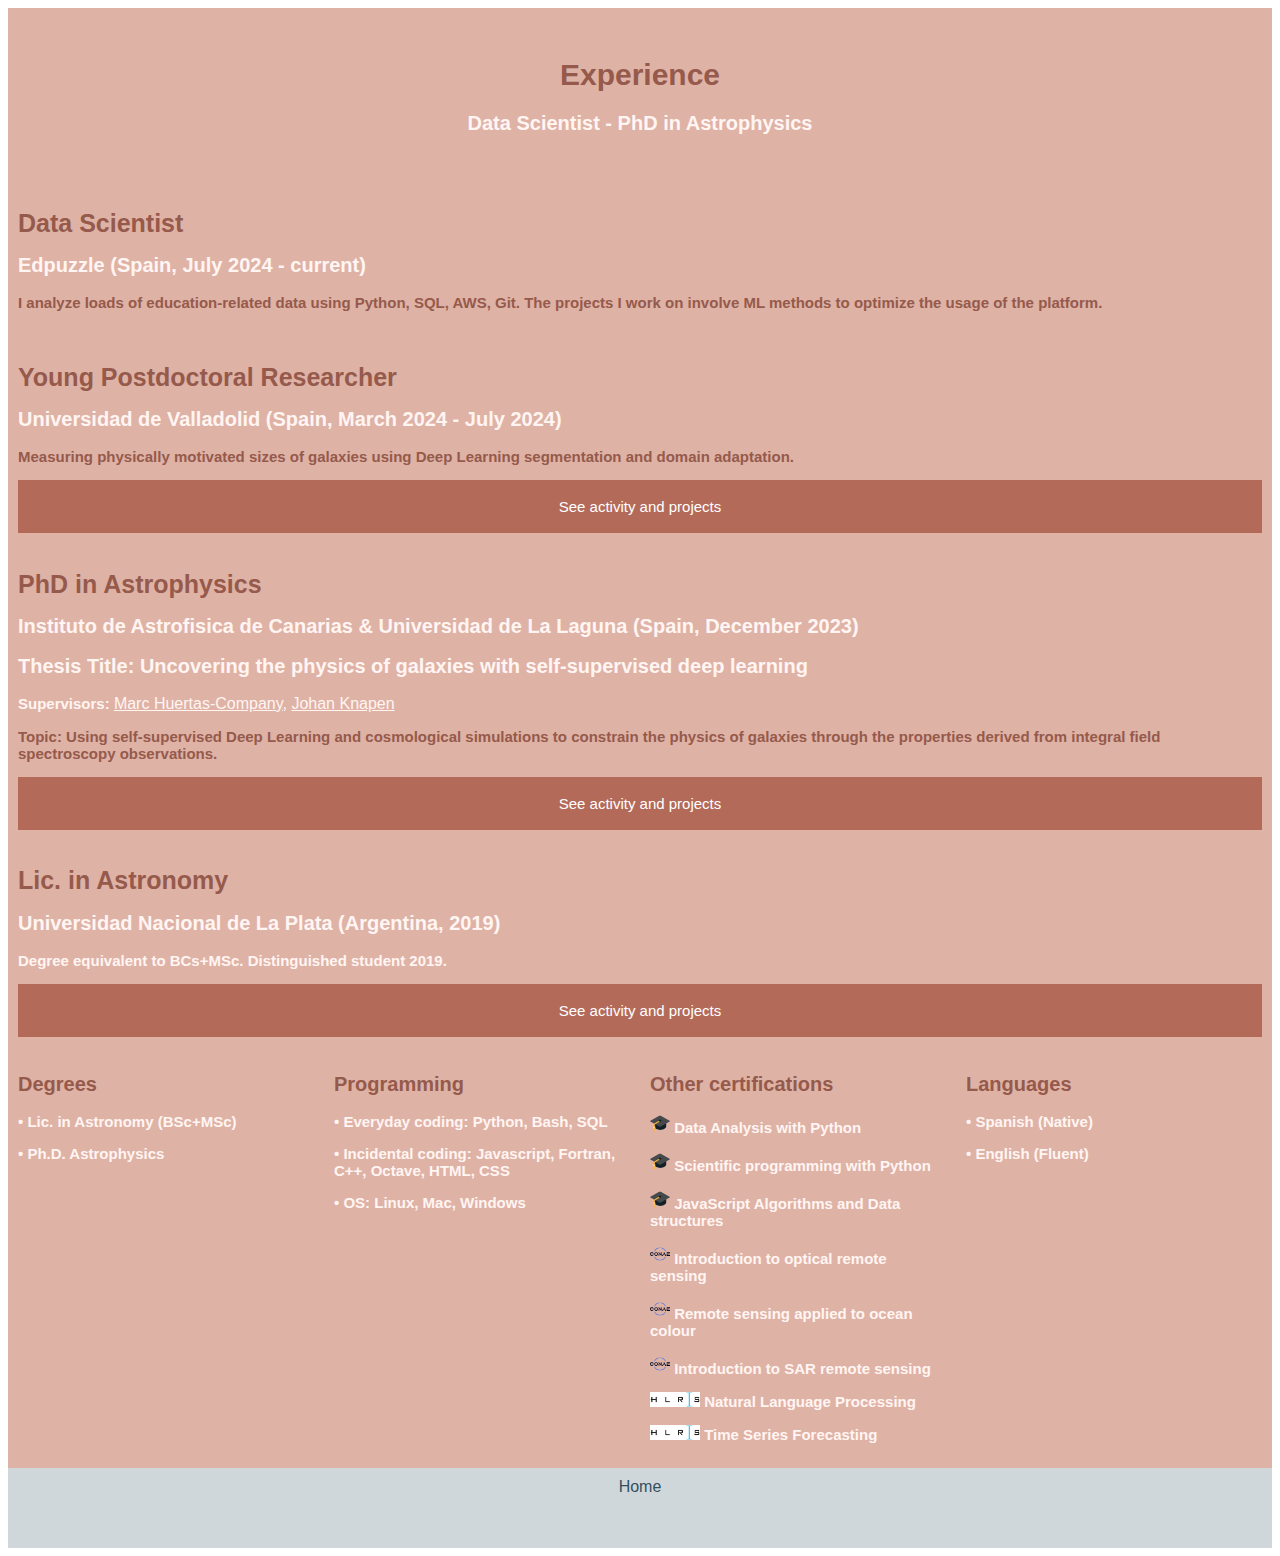
==== commit a187fdfc: "Update index.html" ====
--- a/experience/index.html
+++ b/experience/index.html
@@ -19,7 +19,7 @@
 <div class="degree">
   <h1 id="darkred">Data Scientist</h1>
   <h2 id="lightred">Edpuzzle (Spain, July 2024 - current)</h2>
-  <h3 id="darkred">Analyzing loads of education-related data using Python, SQL, AWS, Git.</h3>
+  <h3 id="darkred">I analyze loads of education-related data using Python, SQL, AWS, Git. The projects I work on involve ML methods to optimize the usage of the platform.</h3>
 </div>
 
 <div class="degree">
@@ -150,6 +150,7 @@
     <h3 id="lightred"><a href="https://www.argentina.gob.ar/ciencia/conae/unidad-educacion/cursos-y-capacitaciones/teledeteccion-aplicada-al-color-del-oceano-nivel-introductorio"><img class="pop-button" src="media/conae.svg" height="20" width="20"/></a> Remote sensing applied to ocean colour</h3>
     <h3 id="lightred"><a href="https://www.argentina.gob.ar/ciencia/conae/unidad-educacion/cursos-y-capacitaciones/teledeteccion-sar-nivel-introductorio"><img class="pop-button" src="media/conae.svg" height="20" width="20"/></a> Introduction to SAR remote sensing</h3>
     <h3 id="lightred"><a href="https://www.hlrs.de/training/2024/ikileus-nlp"><img class="pop-button" src="media/hlrs_logo.png" height="15" width="50"/></a> Natural Language Processing</h3>
+    <h3 id="lightred"><a href="https://www.hlrs.de/training/2024/ikileus-tsf"><img class="pop-button" src="media/hlrs_logo.png" height="15" width="50"/></a> Time Series Forecasting</h3>
   </div>
  
   <div class="mini">
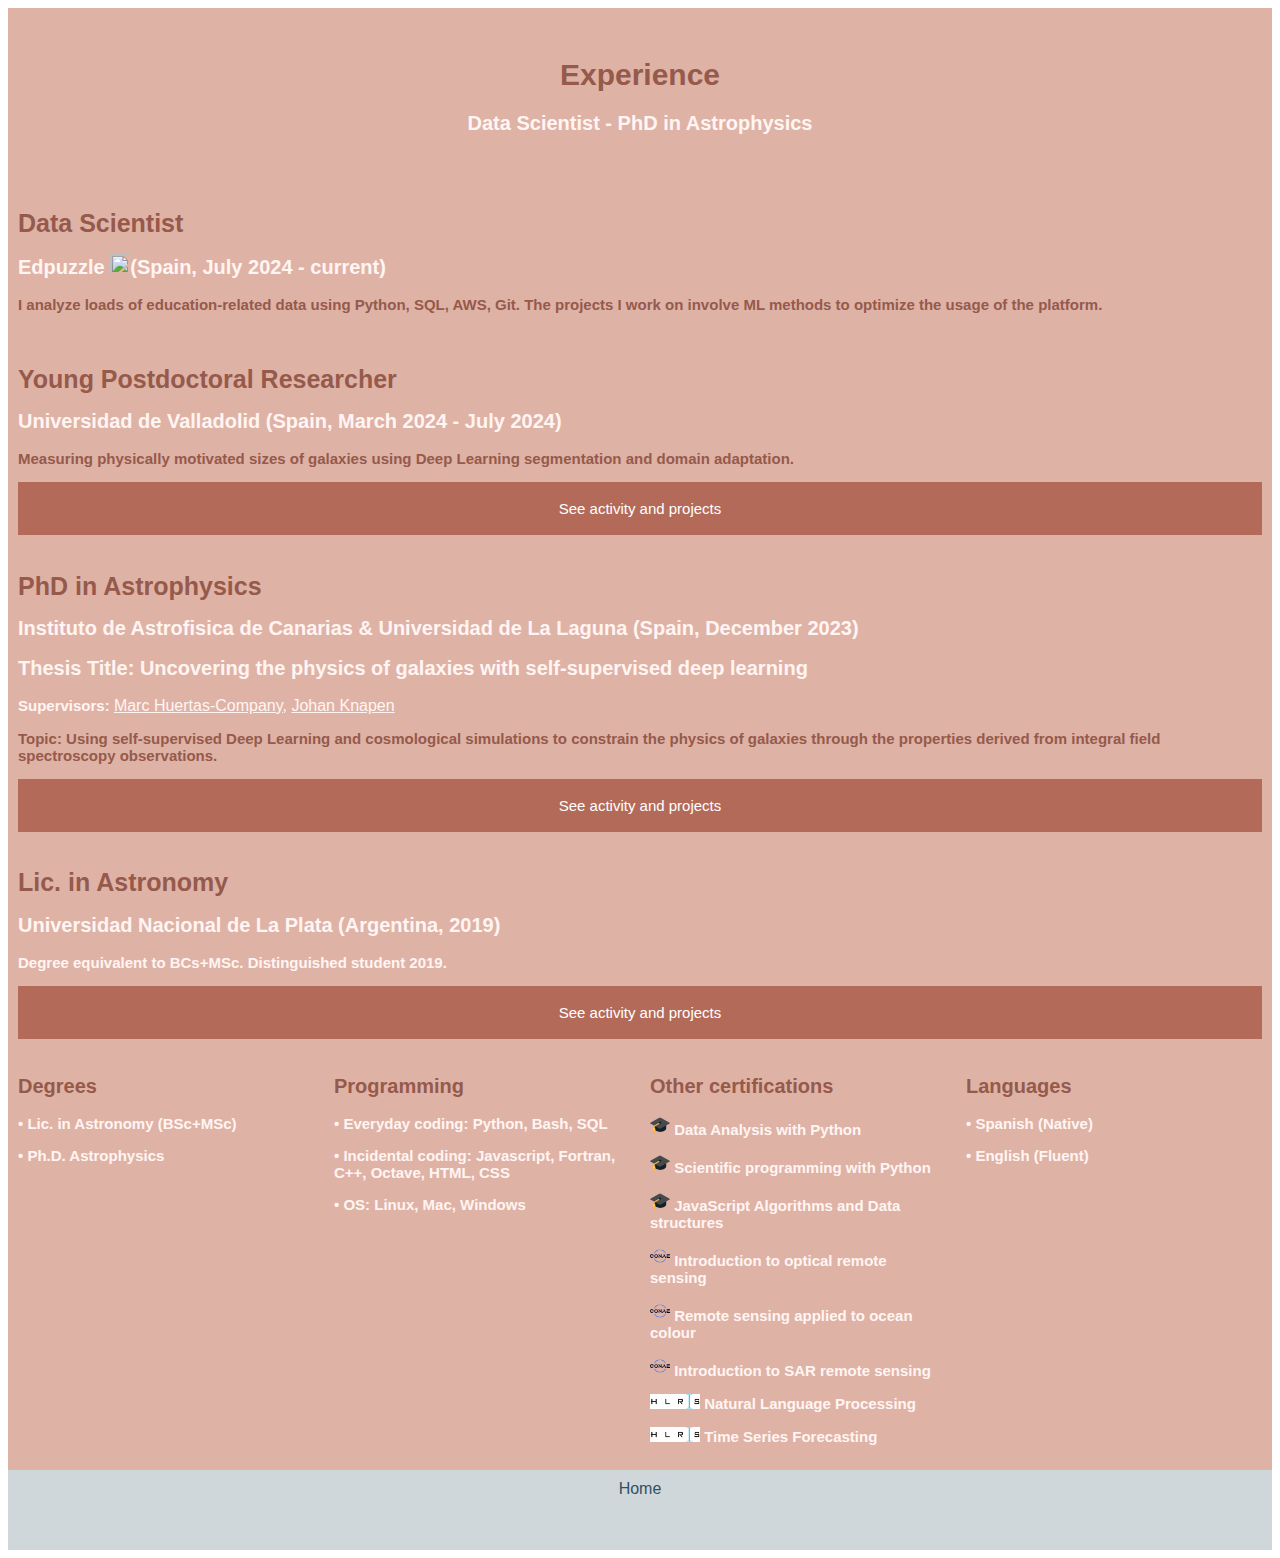
==== commit c8ffcbd6: "Update index.html" ====
--- a/experience/index.html
+++ b/experience/index.html
@@ -18,13 +18,14 @@
 
 <div class="degree">
   <h1 id="darkred">Data Scientist</h1>
-  <h2 id="lightred">Edpuzzle (Spain, July 2024 - current)</h2>
+  <h2 id="lightred">Edpuzzle 
+        <a href="https://edpuzzle.com/"><img class="pop-button" src="https://avatars.githubusercontent.com/u/4789155?s=200&v=4" height="20" width="20"/></a>(Spain, July 2024 - current)</h2>
   <h3 id="darkred">I analyze loads of education-related data using Python, SQL, AWS, Git. The projects I work on involve ML methods to optimize the usage of the platform.</h3>
 </div>
 
 <div class="degree">
   <h1 id="darkred">Young Postdoctoral Researcher</h1>
-  <h2 id="lightred">Universidad de Valladolid (Spain, March 2024 - July 2024)</h2>
+  <h2 id="lightred">Universidad de Valladolid (Spain, March 2024 - July 2024) </h2>
   <h3 id="darkred">Measuring physically motivated sizes of galaxies using Deep Learning segmentation and domain adaptation.</h3>
   <button type="button" class="collapsible">See activity and projects</button>
   <div class="content">
